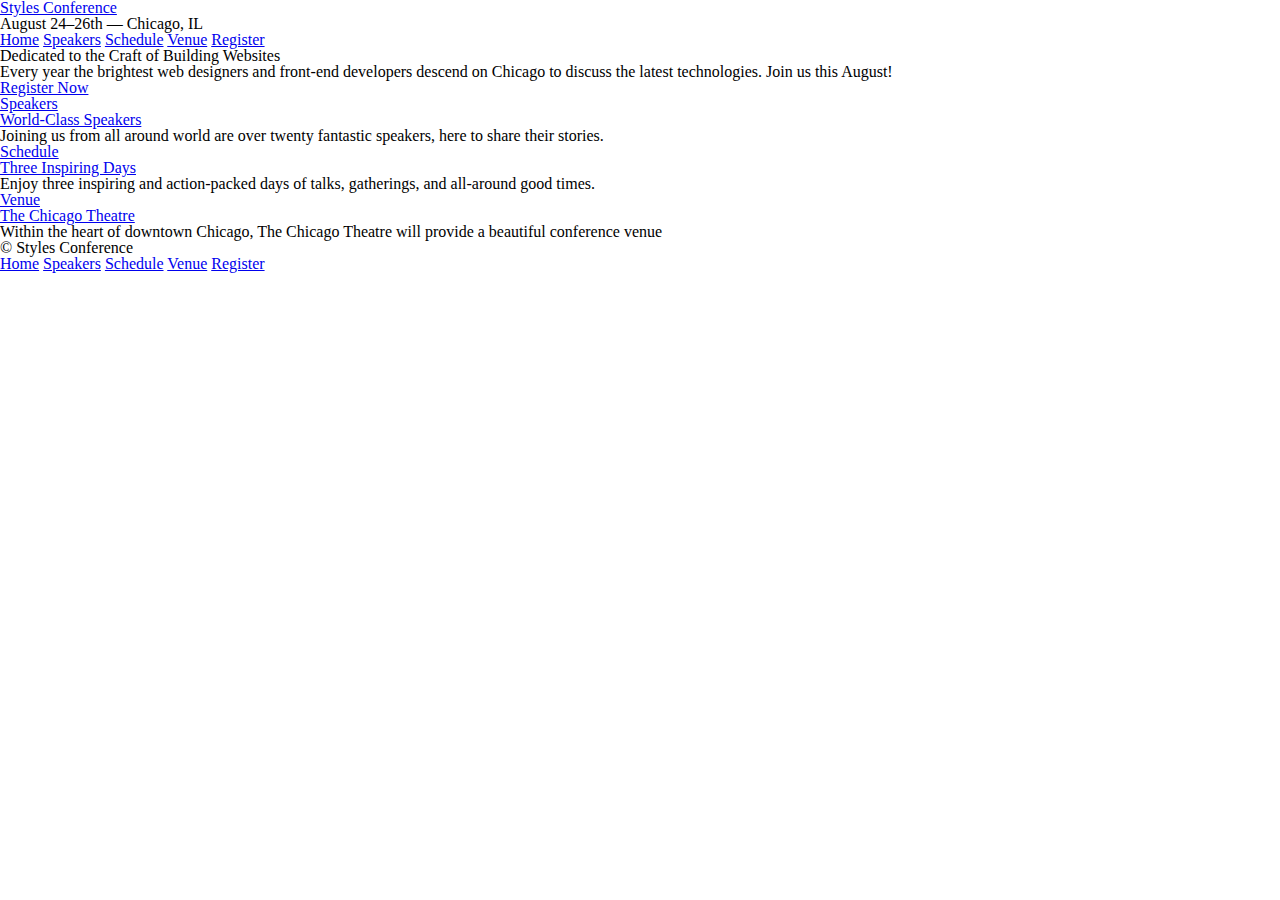
==== index.html @ 584279a7 "Structure" ====
<!DOCTYPE <!DOCTYPE html>
<html>

<head>
    <meta charset="utf-8" />
    <title>Styles Conference</title>
    <link rel="stylesheet" href="assets/stylesheets/main.css">
</head>

<body>
    <header>
        <h1>
            <a href="index.html">Styles Conference</a>
        </h1>
        <h3>August 24&ndash;26th &mdash; Chicago, IL</h3>
        <nav>
            <a href="index.html">Home</a>
            <a href="speakers.html">Speakers</a>
            <a href="schedule.html">Schedule</a>
            <a href="venue.html">Venue</a>
            <a href="register.html">Register</a>
        </nav>
    </header>
    <section>
        <h2>Dedicated to the Craft of Building Websites</h2>
        <p>Every year the brightest web designers and front-end developers descend on Chicago to discuss the latest technologies.
            Join us this August!</p>
        <a href="register.html">Register Now</a>
    </section>
    <section>
        <section>
            <a href="speakers.html">
                <h5>Speakers</h5>
                <h3>World-Class Speakers</h3>
            </a>
            <p>Joining us from all around world are over twenty fantastic speakers, here to share their stories.</p>
        </section>
        <section>
            <a href="schedule.html">
                <h5>Schedule</h5>
                <h3>Three Inspiring Days</h3>
            </a>
            <p>Enjoy three inspiring and action-packed days of talks, gatherings, and all-around good times.</p>
        </section>
        <section>
            <a href="venue.html">
                <h5>Venue</h5>
                <h3>The Chicago Theatre</h3>
            </a>
            <p>Within the heart of downtown Chicago, The Chicago Theatre will provide a beautiful conference venue</p>
        </section>
    </section>
    <footer>
        <small>&copy; Styles Conference</small>
        <nav>
            <a href="index.html">Home</a>
            <a href="speakers.html">Speakers</a>
            <a href="schedule.html">Schedule</a>
            <a href="venue.html">Venue</a>
            <a href="register.html">Register</a>
        </nav>
    </footer>
</body>

</html>
---- assets/stylesheets/main.css ----
/* http://meyerweb.com/eric/tools/css/reset/ 2. v2.0 | 20110126
  License: none (public domain)
*/

html, body, div, span, applet, object, iframe,
h1, h2, h3, h4, h5, h6, p, blockquote, pre,
a, abbr, acronym, address, big, cite, code,
del, dfn, em, img, ins, kbd, q, s, samp,
small, strike, strong, sub, sup, tt, var,
b, u, i, center,
dl, dt, dd, ol, ul, li,
fieldset, form, label, legend,
table, caption, tbody, tfoot, thead, tr, th, td,
article, aside, canvas, details, embed,
figure, figcaption, footer, header, hgroup,
menu, nav, output, ruby, section, summary,
time, mark, audio, video {
  margin: 0;
  padding: 0;
  border: 0;
  font-size: 100%;
  font: inherit;
  vertical-align: baseline;
}
/* HTML5 display-role reset for older browsers */
article, aside, details, figcaption, figure,
footer, header, hgroup, menu, nav, section {
  display: block;
}
body {
  line-height: 1;
}
ol, ul {
  list-style: none;
}
blockquote, q {
  quotes: none;
}
blockquote:before, blockquote:after,
q:before, q:after {
  content: '';
  content: none;
}
table {
  border-collapse: collapse;
  border-spacing: 0;
}
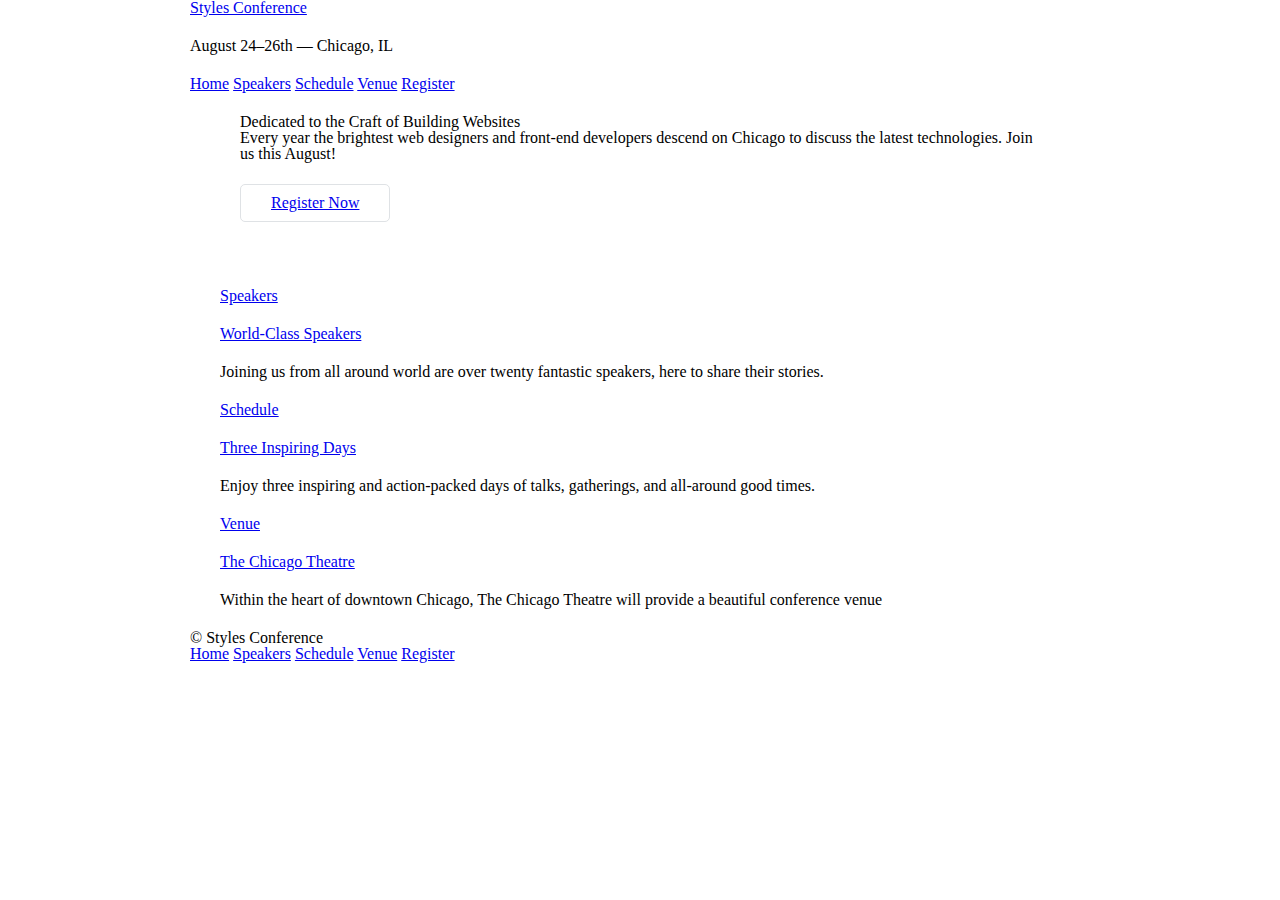
==== commit 37d79a7e: "Box Model" ====
--- a/index.html
+++ b/index.html
@@ -8,7 +8,7 @@
 </head>
 
 <body>
-    <header>
+    <header class="container">
         <h1>
             <a href="index.html">Styles Conference</a>
         </h1>
@@ -21,28 +21,28 @@
             <a href="register.html">Register</a>
         </nav>
     </header>
-    <section>
+    <section class="hero container">
         <h2>Dedicated to the Craft of Building Websites</h2>
         <p>Every year the brightest web designers and front-end developers descend on Chicago to discuss the latest technologies.
             Join us this August!</p>
-        <a href="register.html">Register Now</a>
+        <a class="btn btn-alt" href="register.html">Register Now</a>
     </section>
-    <section>
-        <section>
+    <section class="container">
+        <section class="container">
             <a href="speakers.html">
                 <h5>Speakers</h5>
                 <h3>World-Class Speakers</h3>
             </a>
             <p>Joining us from all around world are over twenty fantastic speakers, here to share their stories.</p>
         </section>
-        <section>
+        <section class="container">
             <a href="schedule.html">
                 <h5>Schedule</h5>
                 <h3>Three Inspiring Days</h3>
             </a>
             <p>Enjoy three inspiring and action-packed days of talks, gatherings, and all-around good times.</p>
         </section>
-        <section>
+        <section class="container">
             <a href="venue.html">
                 <h5>Venue</h5>
                 <h3>The Chicago Theatre</h3>
@@ -50,7 +50,7 @@
             <p>Within the heart of downtown Chicago, The Chicago Theatre will provide a beautiful conference venue</p>
         </section>
     </section>
-    <footer>
+    <footer class="container">
         <small>&copy; Styles Conference</small>
         <nav>
             <a href="index.html">Home</a>
--- a/assets/stylesheets/main.css
+++ b/assets/stylesheets/main.css
@@ -45,3 +45,61 @@
   border-collapse: collapse;
   border-spacing: 0;
 }
+
+/*
+  ===================================
+  Grid
+  ===================================
+*/
+
+*,
+*:before,
+*:after {
+  -webkit-box-sizing: border-box;
+  -moz-box-sizing: border-box;
+  box-sizing: border-box;
+}
+
+.container {
+  margin: 0 auto;
+  padding-left: 30px;
+  padding-right: 30px;
+  width: 960px;
+}
+
+/*
+  ==================================
+  Typography
+  ==================================
+*/
+
+h1, h3, h4, h5, p {
+  margin-bottom: 22px;
+}
+
+/*
+  ==================================
+  Buttons
+  ==================================
+*/
+
+.btn {
+  border-radius: 5px;
+  display: inline-block;
+  margin: 0;
+}
+
+.btn-alt {
+  border: 1px solid #dfe2e5;
+  padding: 10px 30px;
+}
+
+/*
+  ==================================
+  Home
+  ==================================
+*/
+
+.hero {
+  padding: 22px 80px 66px 80px;
+}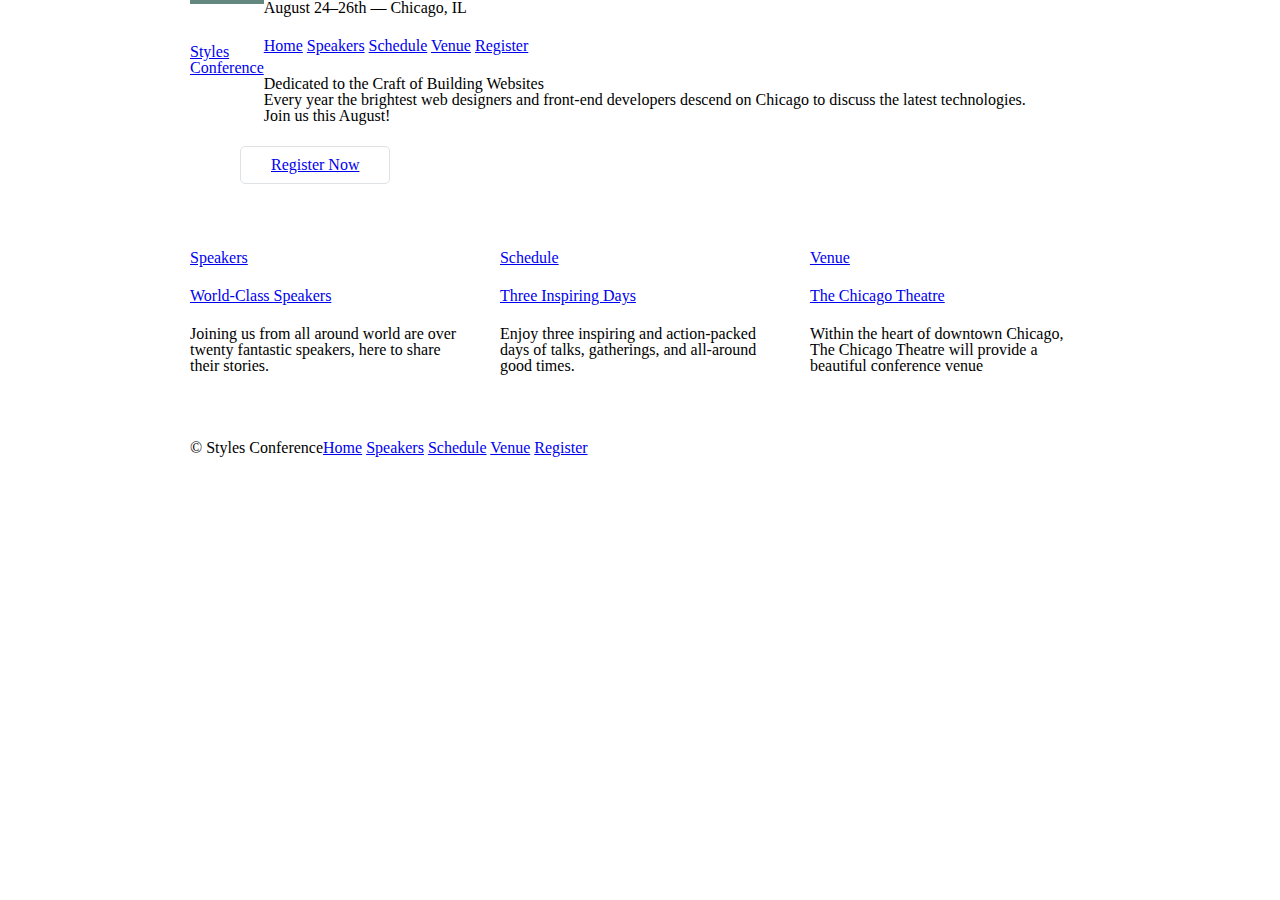
==== commit c1419969: "More Positioning" ====
--- a/index.html
+++ b/index.html
@@ -1,4 +1,4 @@
-<!DOCTYPE <!DOCTYPE html>
+<!DOCTYPE html>
 <html>
 
 <head>
@@ -8,9 +8,9 @@
 </head>
 
 <body>
-    <header class="container">
-        <h1>
-            <a href="index.html">Styles Conference</a>
+    <header class="container group">
+        <h1 class="logo">
+            <a href="index.html">Styles <br> Conference</a>
         </h1>
         <h3>August 24&ndash;26th &mdash; Chicago, IL</h3>
         <nav>
@@ -27,22 +27,25 @@
             Join us this August!</p>
         <a class="btn btn-alt" href="register.html">Register Now</a>
     </section>
-    <section class="container">
-        <section class="container">
+    <section class="grid">
+        <!-- Speakers -->
+        <section class="col-1-3">
             <a href="speakers.html">
                 <h5>Speakers</h5>
                 <h3>World-Class Speakers</h3>
             </a>
             <p>Joining us from all around world are over twenty fantastic speakers, here to share their stories.</p>
-        </section>
-        <section class="container">
+        </section><!--
+            Schedule
+        --><section class="col-1-3">
             <a href="schedule.html">
                 <h5>Schedule</h5>
                 <h3>Three Inspiring Days</h3>
             </a>
             <p>Enjoy three inspiring and action-packed days of talks, gatherings, and all-around good times.</p>
-        </section>
-        <section class="container">
+        </section><!--
+            Venue
+        --><section class="col-1-3">
             <a href="venue.html">
                 <h5>Venue</h5>
                 <h3>The Chicago Theatre</h3>
@@ -50,7 +53,7 @@
             <p>Within the heart of downtown Chicago, The Chicago Theatre will provide a beautiful conference venue</p>
         </section>
     </section>
-    <footer class="container">
+    <footer class="primary-footer container group">
         <small>&copy; Styles Conference</small>
         <nav>
             <a href="index.html">Home</a>
--- a/assets/stylesheets/main.css
+++ b/assets/stylesheets/main.css
@@ -60,11 +60,36 @@
   box-sizing: border-box;
 }
 
+.container, 
+.grid {
+  margin: 0 auto;
+  width: 960px;
+}
+
 .container {
-  margin: 0 auto;
   padding-left: 30px;
   padding-right: 30px;
-  width: 960px;
+}
+
+.col-1-3 {
+  width: 33.33%
+}
+
+.col-2-3 {
+  width: 66.66%
+}
+
+.col-1-3,
+.col-2-3 {
+  display: inline-block;
+  vertical-align: top;
+}
+
+.grid,
+.col-1-3,
+.col-2-3 {
+  padding-left: 15px;
+  padding-right: 15px;
 }
 
 /*
@@ -102,4 +127,52 @@
 
 .hero {
   padding: 22px 80px 66px 80px;
+}
+
+/*
+  ==================================
+  Clearfix
+  ==================================
+*/
+
+.group:before
+.group:after {
+  content: "";
+  display: table;
+}
+
+.group:after {
+  clear: both;
+}
+
+.group {
+  clear: both;
+  *zoom: 1;
+}
+
+/*
+  ==================================
+  Primary header
+  ==================================
+*/
+
+.logo {
+  border-top: 4px solid #648880;
+  padding: 40px 0 22px 0;
+  float: left;
+}
+
+/*
+  ==================================
+  Primary footer
+  ==================================
+*/
+
+.primary-footer small {
+  float: left;
+}
+
+.primary-footer {
+  padding-bottom: 44px;
+  padding-top: 44px;
 }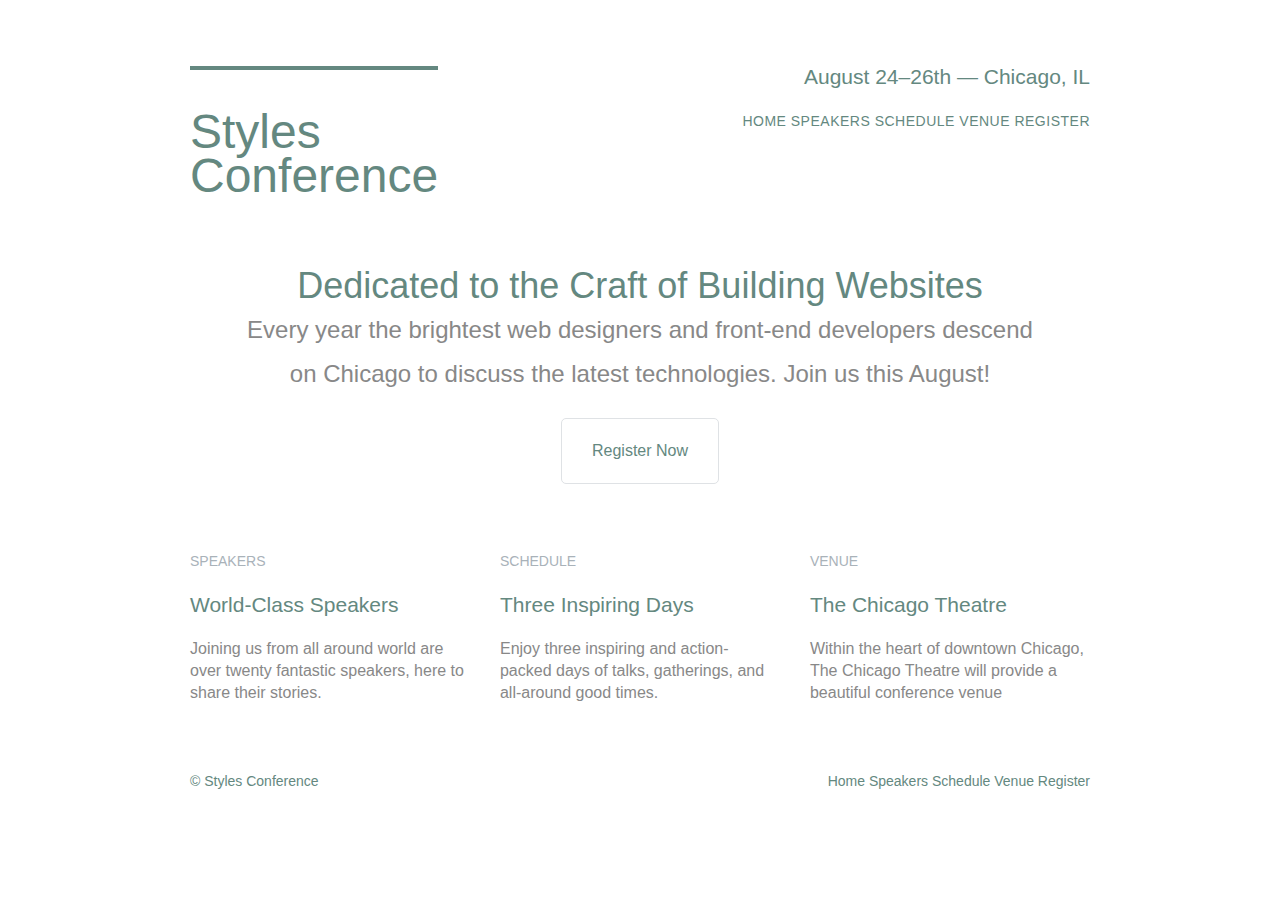
==== commit dea00136: "Positioning and Typography" ====
--- a/index.html
+++ b/index.html
@@ -12,8 +12,8 @@
         <h1 class="logo">
             <a href="index.html">Styles <br> Conference</a>
         </h1>
-        <h3>August 24&ndash;26th &mdash; Chicago, IL</h3>
-        <nav>
+        <h3 class="tagline">August 24&ndash;26th &mdash; Chicago, IL</h3>
+        <nav class="nav primary-nav">
             <a href="index.html">Home</a>
             <a href="speakers.html">Speakers</a>
             <a href="schedule.html">Schedule</a>
@@ -21,7 +21,7 @@
             <a href="register.html">Register</a>
         </nav>
     </header>
-    <section class="hero container">
+    <section class="hero container group">
         <h2>Dedicated to the Craft of Building Websites</h2>
         <p>Every year the brightest web designers and front-end developers descend on Chicago to discuss the latest technologies.
             Join us this August!</p>
@@ -29,7 +29,7 @@
     </section>
     <section class="grid">
         <!-- Speakers -->
-        <section class="col-1-3">
+        <section class="teaser col-1-3">
             <a href="speakers.html">
                 <h5>Speakers</h5>
                 <h3>World-Class Speakers</h3>
@@ -37,7 +37,7 @@
             <p>Joining us from all around world are over twenty fantastic speakers, here to share their stories.</p>
         </section><!--
             Schedule
-        --><section class="col-1-3">
+        --><section class="teaser col-1-3">
             <a href="schedule.html">
                 <h5>Schedule</h5>
                 <h3>Three Inspiring Days</h3>
@@ -45,7 +45,7 @@
             <p>Enjoy three inspiring and action-packed days of talks, gatherings, and all-around good times.</p>
         </section><!--
             Venue
-        --><section class="col-1-3">
+        --><section class="teaser col-1-3">
             <a href="venue.html">
                 <h5>Venue</h5>
                 <h3>The Chicago Theatre</h3>
@@ -55,7 +55,7 @@
     </section>
     <footer class="primary-footer container group">
         <small>&copy; Styles Conference</small>
-        <nav>
+        <nav class="nav">
             <a href="index.html">Home</a>
             <a href="speakers.html">Speakers</a>
             <a href="schedule.html">Schedule</a>
--- a/assets/stylesheets/main.css
+++ b/assets/stylesheets/main.css
@@ -102,6 +102,43 @@
   margin-bottom: 22px;
 }
 
+h1, h2, h3, h4 {
+  color: #648880;
+}
+
+h1 {
+  font-size: 36px;
+  line-height: 44px;
+}
+
+h2 {
+  font-size: 24px;
+  line-height: 44px;
+}
+
+h3 {
+  font-size: 21px;
+}
+
+h4 {
+  font-size: 18px;
+}
+
+h5 {
+  color: #a9b2b9;
+  font-size: 14px;
+  font-weight: 400;
+  text-transform: uppercase;
+}
+
+strong {
+  font-weight: 400;
+}
+
+cite, em {
+  font-style: italic;
+}
+
 /*
   ==================================
   Buttons
@@ -126,7 +163,17 @@
 */
 
 .hero {
+  line-height: 44px;
   padding: 22px 80px 66px 80px;
+  text-align: center;
+}
+
+.hero h2 {
+  font-size: 36px;
+}
+
+.hero p {
+  font-size: 24px;
 }
 
 /*
@@ -160,6 +207,21 @@
   border-top: 4px solid #648880;
   padding: 40px 0 22px 0;
   float: left;
+  font-size: 48px;
+  line-height: 44px;
+  padding: 40px 0 22px 0;
+}
+
+.tagline {
+  margin: 66px 0 22px 0;
+  text-align: right;
+}
+
+.primary-nav {
+  font-size: 14px;
+  font-weight: 400;
+  letter-spacing: .5px;
+  text-transform: uppercase;
 }
 
 /*
@@ -170,9 +232,55 @@
 
 .primary-footer small {
   float: left;
+  font-weight: 400;
 }
 
 .primary-footer {
+  color: #648880;
+  font-size: 14px;
   padding-bottom: 44px;
   padding-top: 44px;
+}
+
+/*
+  ==================================
+  Custom Styles
+  ==================================
+*/
+body {
+  color: #888;
+  font: 300 16px/22px "Open Sans", "Helvetica Neue", Helvetica, Arial, sans-serif;
+}
+
+/*
+  ==================================
+  Links
+  ==================================
+*/
+
+a:hover {
+  color: #a9b2b9;
+}
+
+a {
+  color: #648880;
+  text-decoration: none;
+}
+
+p a {
+  border-bottom: 1px solid #dfe2e5;
+}
+
+.teaser a:hover h3 {
+  color: #a9b2b9;
+}
+
+/*
+  ==================================
+  Links
+  ==================================
+*/
+
+.nav {
+  text-align: right;
 }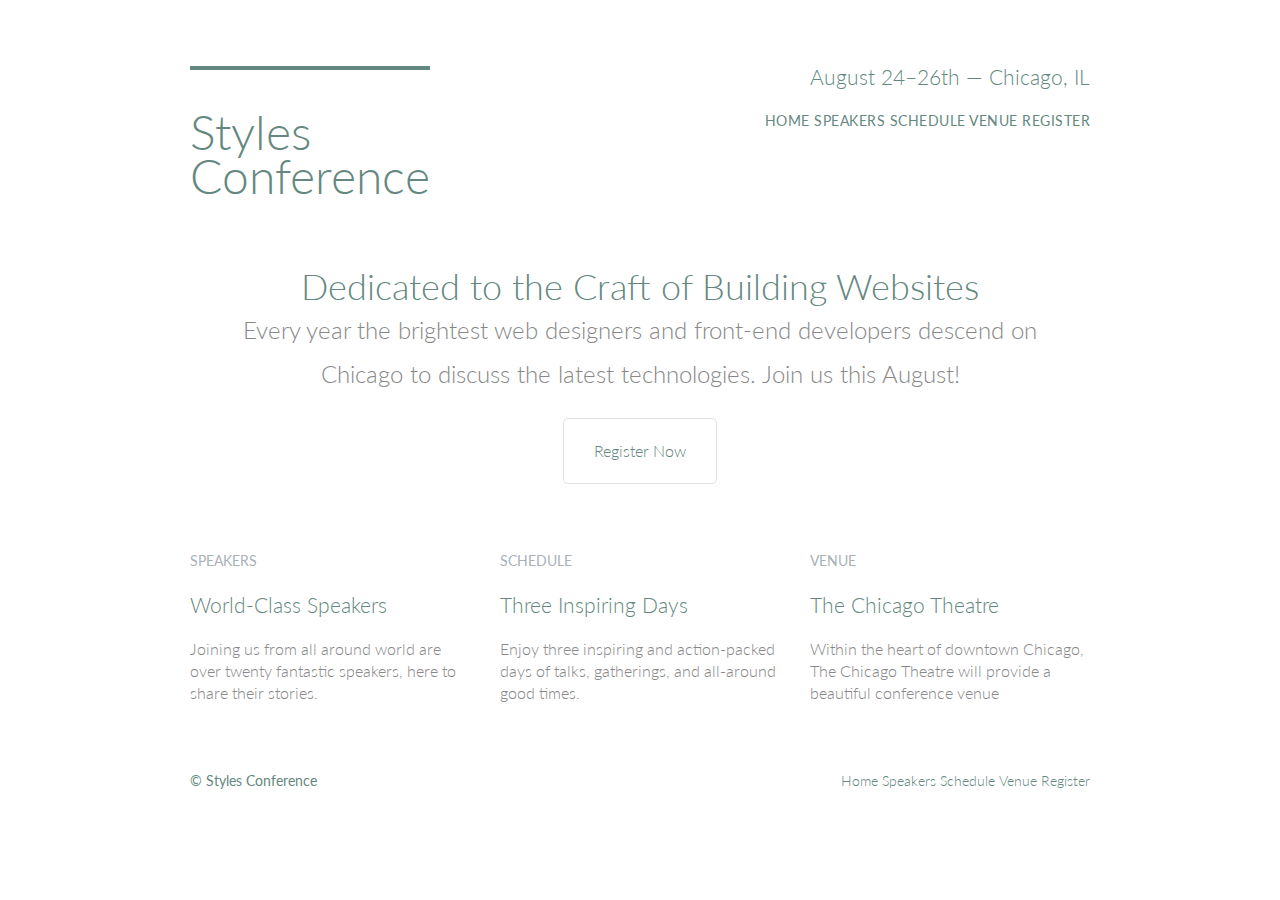
==== commit 003c8c98: "Minor Changes" ====
--- a/index.html
+++ b/index.html
@@ -5,6 +5,7 @@
     <meta charset="utf-8" />
     <title>Styles Conference</title>
     <link rel="stylesheet" href="assets/stylesheets/main.css">
+    <link rel="stylesheet" href="https://fonts.googleapis.com/css?family=Lato:100,300,400">
 </head>
 
 <body>
--- a/assets/stylesheets/main.css
+++ b/assets/stylesheets/main.css
@@ -249,7 +249,7 @@
 */
 body {
   color: #888;
-  font: 300 16px/22px "Open Sans", "Helvetica Neue", Helvetica, Arial, sans-serif;
+  font: 300 16px/22px "Lato","Open Sans", "Helvetica Neue", Helvetica, Arial, sans-serif;
 }
 
 /*
@@ -277,7 +277,7 @@
 
 /*
   ==================================
-  Links
+  Navigation
   ==================================
 */
 
